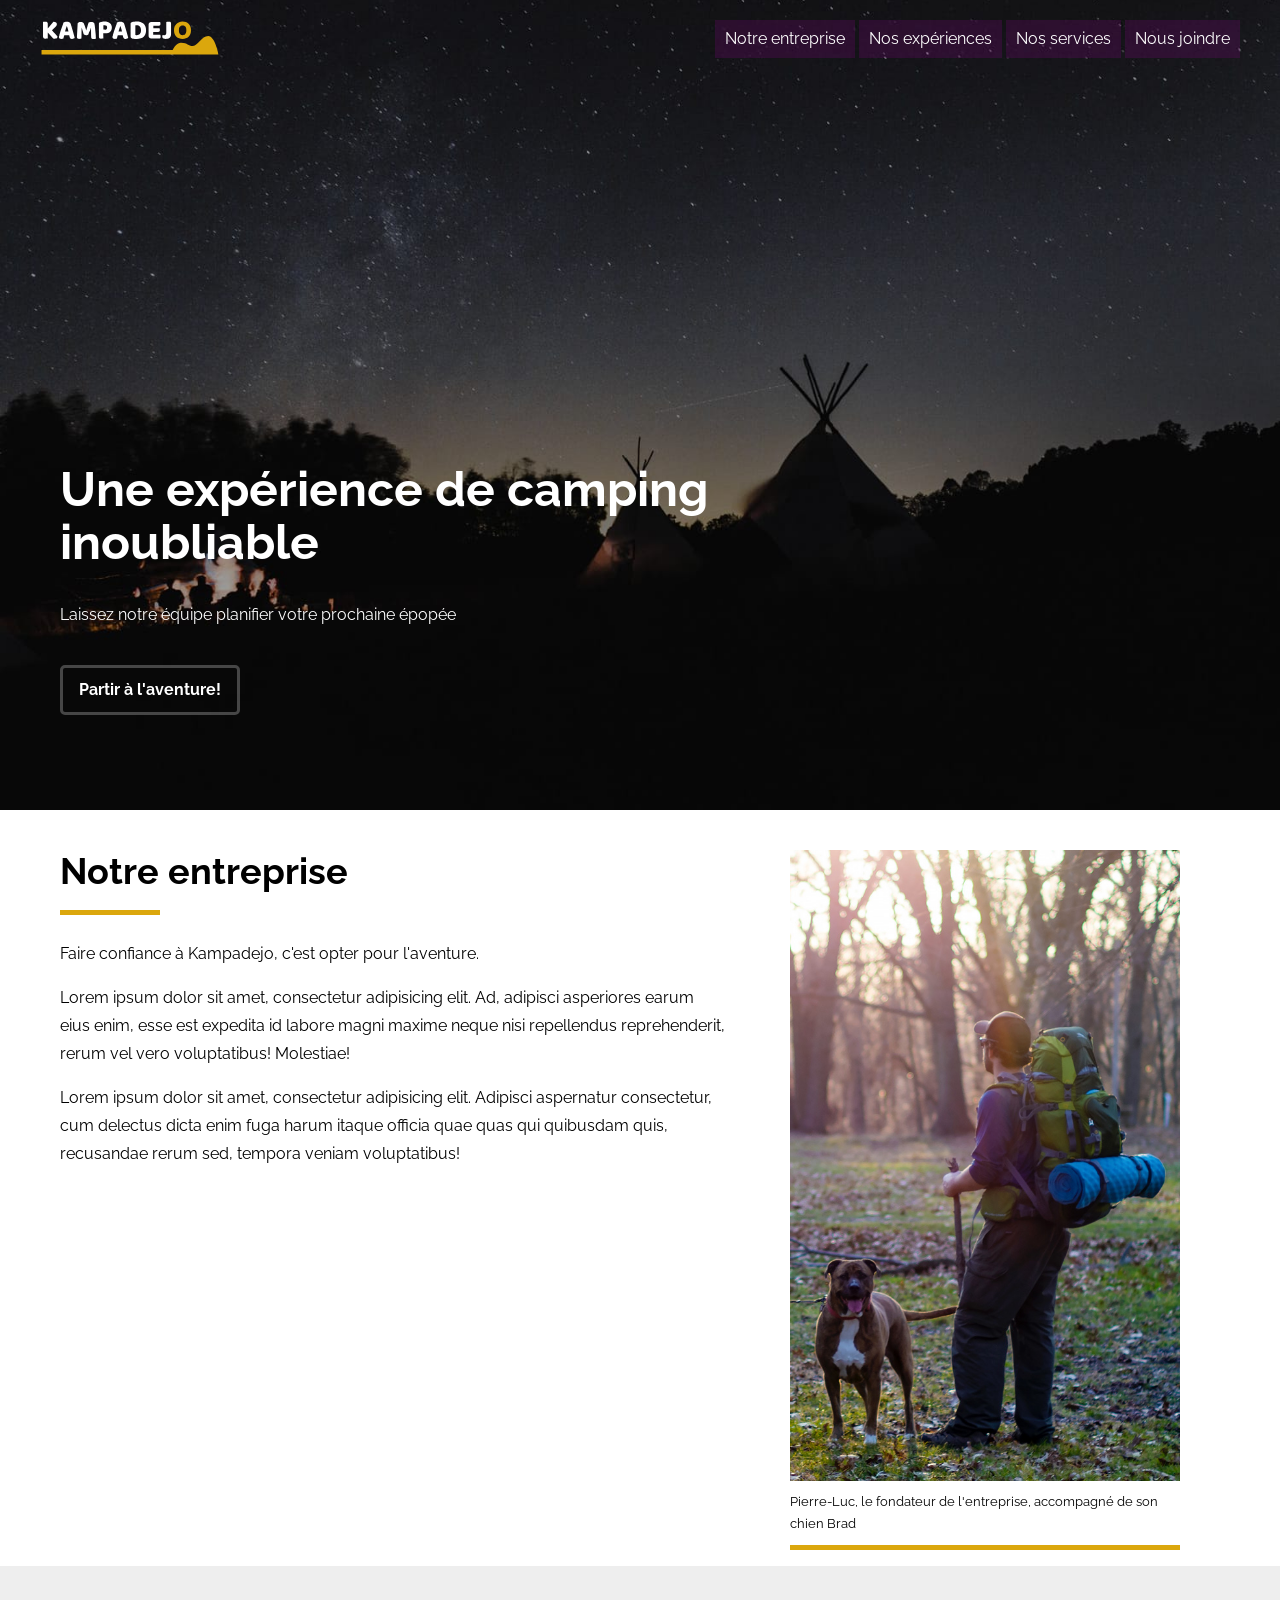
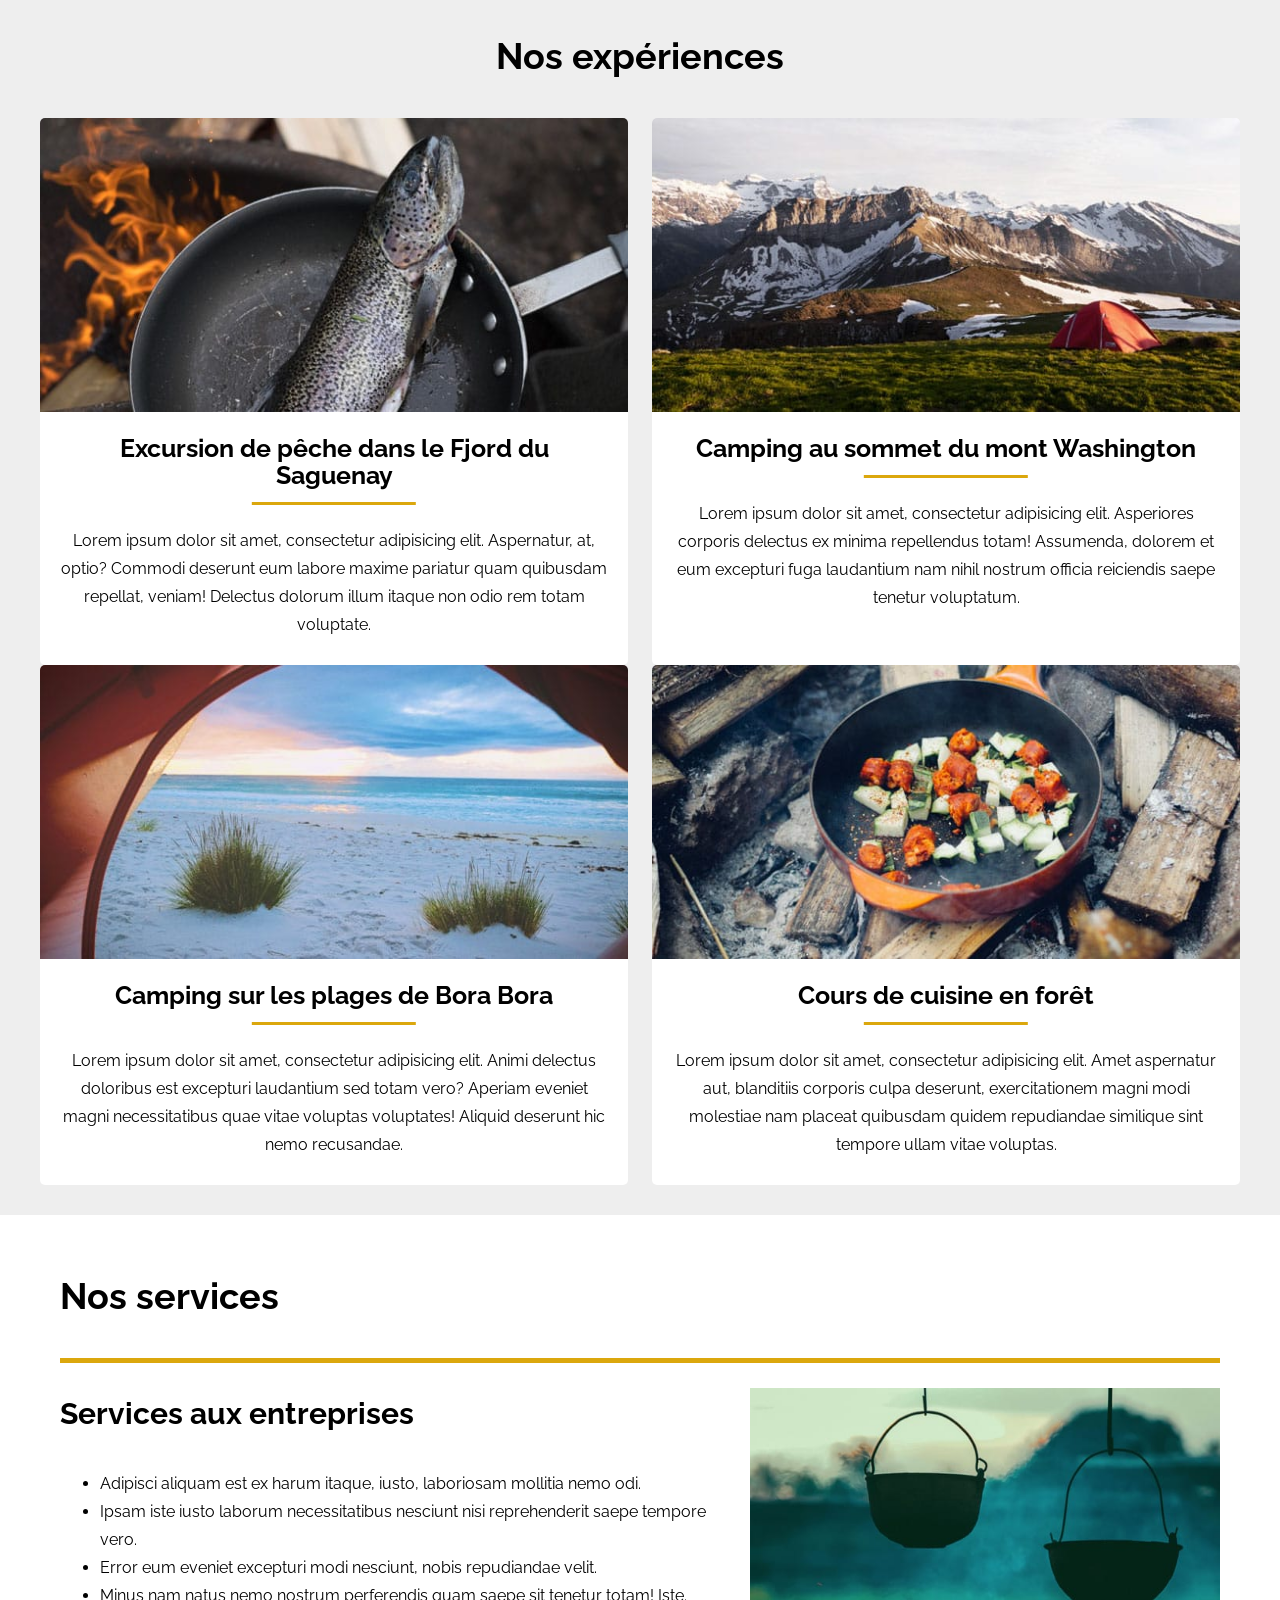
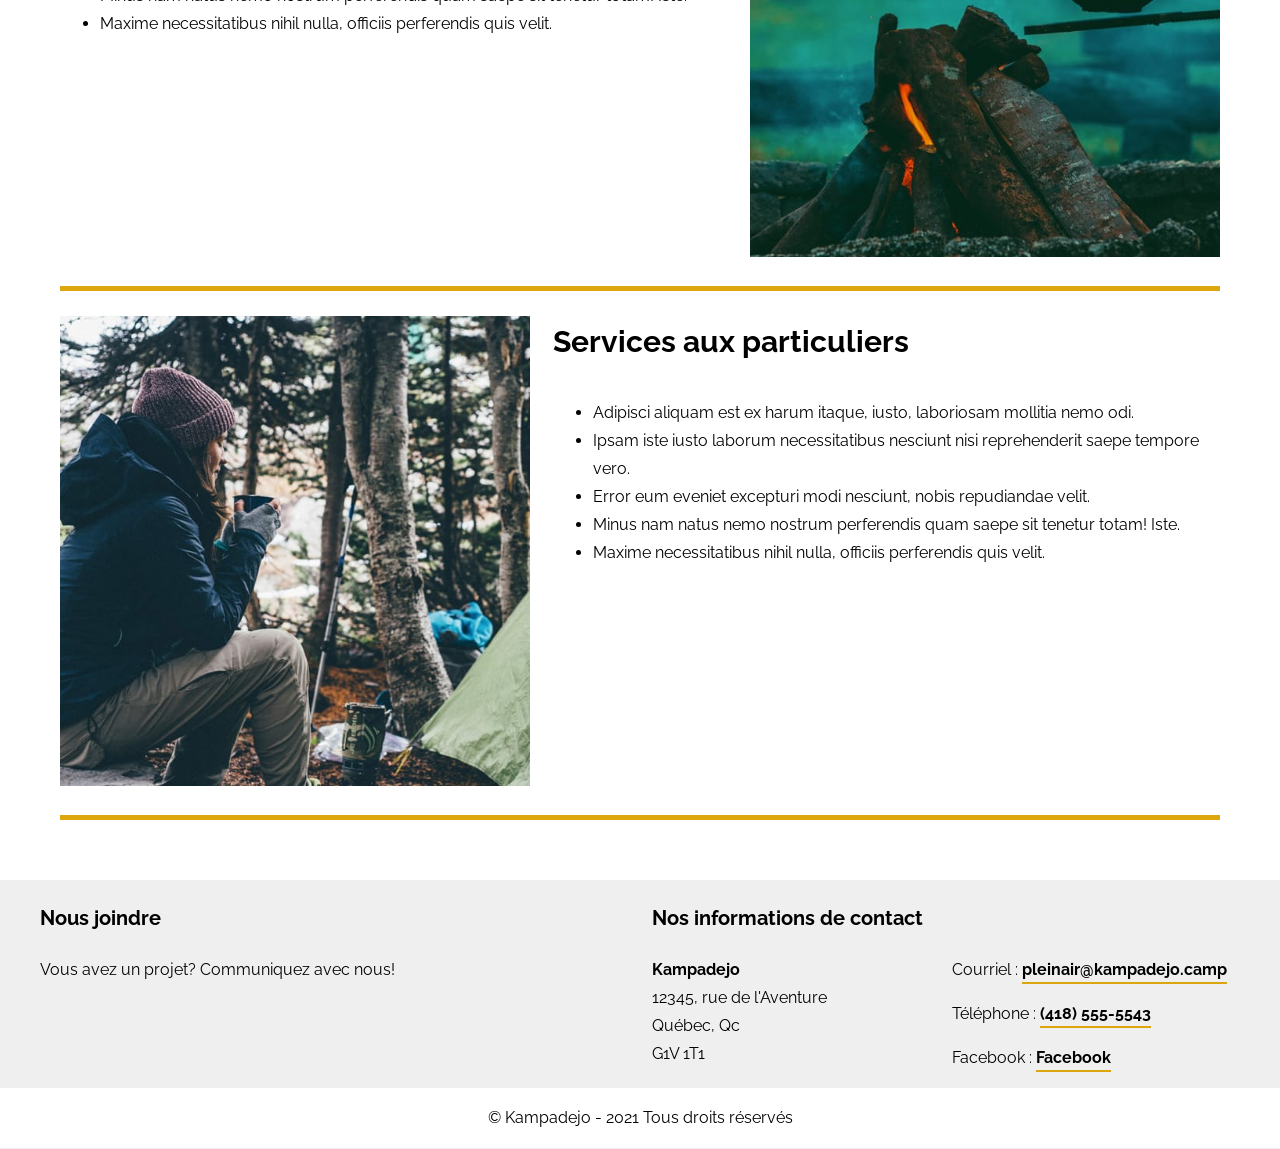
==== index.html @ 25b72823 "Initial commit" ====
<!DOCTYPE html>
<html lang="fr">

<head>
    <meta charset="UTF-8">
    <meta name="viewport" content="width=device-width, initial-scale=1.0" />
    <a href="#contenu" class="sauter screen-reader-only focusable">
  Allez au contenu
</a>
    <title>Kampadejo - Expériences de camping</title>
    <link rel="stylesheet" href="assets/css/style.css">
    <!-- Photos par Unsplash - https://unsplash.com/collections/315034/camping -->
    <!-- Icônes par Stephen Hutchings - Collection Typicons - Flaticon -->
</head>

<body>
    <!-- Lien Aller au contenu -->
    <header class="entete" role="banner">
        
        <div class="conteneur">
            <!-- Menu principal -->
             <nav class="nav nav--closed">
            <a class="logo" href="index.html">
                <img src="assets/images/logo.svg" alt="Accueil Kampadejo">
            </a>
            <ul class="nav__list">
                <li class="nav__list-item"><a class="nav__link" href="#entreprise">Notre entreprise</a></li>
                <li class="nav__list-item"><a class="nav__link" href="#experiences">Nos expériences</a></li>
                <li class="nav__list-item"><a class="nav__link" href="#services">Nos services</a></li>
                <li class="nav__list-item"><a class="nav__link" href="#contact">Nous joindre</a></li>
            </ul>
        </nav>


        </div>
        <div class="conteneur accroche">
            <div class="texte">
                <h1>Une expérience de camping inoubliable</h1>
                <p>Laissez notre équipe planifier votre prochaine épopée</p>
                <a href="#entreprise" class="btn">Partir à l'aventure!</a>
            </div>
        </div>
    </header>
    <main role="main">
        <section class="entreprise conteneur rangee" id="entreprise">
            <div class="cols_7_de_12">
                <h2 id="contenu">Notre entreprise</h2>
                <p>Faire confiance à Kampadejo, c'est opter pour l'aventure.</p>
                <p>Lorem ipsum dolor sit amet, consectetur adipisicing elit. Ad, adipisci asperiores earum eius enim,
                    esse
                    est
                    expedita id labore magni maxime neque nisi repellendus reprehenderit, rerum vel vero voluptatibus!
                    Molestiae!</p>
                <p>Lorem ipsum dolor sit amet, consectetur adipisicing elit. Adipisci aspernatur consectetur, cum
                    delectus
                    dicta
                    enim fuga harum itaque officia quae quas qui quibusdam quis, recusandae rerum sed, tempora veniam
                    voluptatibus!</p>
            </div>
            <aside class="cols_5_de_12">
                <figure>
                    <img src="assets/images/fondateur.jpg" alt="">
                    <figcaption>Pierre-Luc, le fondateur de l'entreprise, accompagné de son chien Brad</figcaption>
                </figure>
            </aside>
        </section><!-- fin section#entreprise -->
        <section class="experiences" id="experiences">
            <div class="conteneur">
                <h2>Nos expériences</h2>
                <div class="rangee">
                    <article class="cols_6_de_12">
                        <img src="assets/images/experience1.jpg" alt="Une truite dans un poêlon">
                        <div class="contenu">
                            <h3>Excursion de pêche dans le Fjord du Saguenay</h3>
                            <p>Lorem ipsum dolor sit amet, consectetur adipisicing elit. Aspernatur, at, optio? Commodi
                                deserunt
                                eum labore maxime pariatur quam quibusdam repellat, veniam! Delectus dolorum illum
                                itaque
                                non
                                odio rem totam voluptate.</p>
                        </div>
                    </article>
                    <article class="cols_6_de_12">
                        <img src="assets/images/experience2.jpg" alt="Une truite dans un poêlon">
                        <div class="contenu">
                            <h3>Camping au sommet du mont Washington</h3>
                            <p>Lorem ipsum dolor sit amet, consectetur adipisicing elit. Asperiores corporis delectus ex
                                minima
                                repellendus totam! Assumenda, dolorem et eum excepturi fuga laudantium nam nihil nostrum
                                officia
                                reiciendis saepe tenetur voluptatum.</p>
                        </div>
                    </article>
                </div>
                <div class="rangee">
                    <article class="cols_6_de_12">
                        <img src="assets/images/experience3.jpg" alt="Une truite dans un poêlon">
                        <div class="contenu">
                            <h3>Camping sur les plages de Bora Bora</h3>
                            <p>Lorem ipsum dolor sit amet, consectetur adipisicing elit. Animi delectus doloribus est
                                excepturi
                                laudantium sed totam vero? Aperiam eveniet magni necessitatibus quae vitae voluptas
                                voluptates!
                                Aliquid deserunt hic nemo recusandae.</p>
                        </div>
                    </article>
                    <article class="cols_6_de_12">
                        <img src="assets/images/experience4.jpg" alt="Une truite dans un poêlon">
                        <div class="contenu">
                            <h3>Cours de cuisine en forêt</h3>
                            <p>Lorem ipsum dolor sit amet, consectetur adipisicing elit. Amet aspernatur aut, blanditiis
                                corporis culpa deserunt, exercitationem magni modi molestiae nam placeat quibusdam
                                quidem
                                repudiandae similique sint tempore ullam vitae voluptas.</p>
                        </div>
                    </article>
                </div>
            </div>
        </section>
        <section class="conteneur services" id="services">
            <h2>Nos services</h2>
            <div class="rangee service impair">
                <div class="cols_5_de_12 image">
                    <img src="assets/images/services-entreprises.jpg" alt="">
                </div>
                <div class="cols_7_de_12">
                    <h3>Services aux entreprises</h3>
                    <ul>
                        <li>Adipisci aliquam est ex harum itaque, iusto, laboriosam mollitia nemo odi.</li>
                        <li>Ipsam iste iusto laborum necessitatibus nesciunt nisi reprehenderit saepe tempore vero.</li>
                        <li>Error eum eveniet excepturi modi nesciunt, nobis repudiandae velit.</li>
                        <li>Minus nam natus nemo nostrum perferendis quam saepe sit tenetur totam! Iste.</li>
                        <li>Maxime necessitatibus nihil nulla, officiis perferendis quis velit.</li>
                    </ul>
                </div>
            </div>
            <div class="rangee service">
                <div class="cols_5_de_12 image">
                    <img src="assets/images/services-particuliers.jpg" alt="">
                </div>
                <div class="cols_7_de_12">
                    <h3>Services aux particuliers</h3>
                    <ul>
                        <li>Adipisci aliquam est ex harum itaque, iusto, laboriosam mollitia nemo odi.</li>
                        <li>Ipsam iste iusto laborum necessitatibus nesciunt nisi reprehenderit saepe tempore vero.</li>
                        <li>Error eum eveniet excepturi modi nesciunt, nobis repudiandae velit.</li>
                        <li>Minus nam natus nemo nostrum perferendis quam saepe sit tenetur totam! Iste.</li>
                        <li>Maxime necessitatibus nihil nulla, officiis perferendis quis velit.</li>
                    </ul>
                </div>
            </div>
        </section>
    </main>
    <footer id="contact" role="contentinfo">
        <div class="conteneur rangee">
            <div class="cols_4_de_12">
                <h2>Nous joindre</h2>
                <p>Vous avez un projet? Communiquez avec nous!</p>
            </div>
            <div class="cols_6_de_12 informations">
                <div class="h2">Nos informations de contact</div>
                <div class="rangee">
                    <div class="cols_5_de_12">
                        <p><strong>Kampadejo</strong><br>
                            12345, rue de l'Aventure <br>
                            Québec, Qc <br>
                            G1V 1T1</p>
                    </div>
                    <div class="cols_6_de_12">
                        <ul>
                            <li>
                                <span>
                                    <span class="">Courriel :</span>
                                </span>
                                <a href="mailto:pleinair@kampadejo.camp">pleinair@kampadejo.camp</a>
                            </li>
                            <li>
                                <span>
                                    <span class="">Téléphone :</span>
                                </span>
                                <a href="tel:+14185555543">(418) 555-5543</a>
                            </li>
                            <li>
                                <span>
                                    <span class="">Facebook :</span>
                                </span>
                                <a href="http://www.facebook.com" target="_blank">Facebook</a>
                            </li>
                        </ul>
                    </div>
                </div>
            </div>
        </div>
        <p class="copyright">&copy; Kampadejo - 2021 Tous droits réservés</p>
    </footer>
    
    <!-- Script pour le menu mobile -->
    
 <script src="js/menu.js"></script>
</body>   
</body>

</html>
---- assets/css/style.css ----
@charset "UTF-8";

/**
 * @author Prénom Nom courriel
 *
 * TABLE DES MATIÈRES
 * Normalize
 * Utilitaires
 * Charte typographique
 * Grille
 * Menu
 * Règles générales
 * Mise en page
 *** Entête du site
 *** Menu principal
 *** Accroche
 *** Entreprise
 *** Expériences
 *** Services
 *** Pied de page
 */

/* Normalize
   ========================================================================== */
@import "_normalize.css";

/* Utilitaires (variables À DÉFINIR)
   ========================================================================== */
@import "_utilitaires.css";

/* Charte typographique
   ========================================================================== */
@import "_typo.css";

/* Grille
   ========================================================================== */
@import "_grille.css";

/* Menu
   ========================================================================== */
@import "_menu.css";
 


/* Règles générales */

* {
    outline-color: #dba70d;
}

.sauter {
    outline: none;
    background-color: #222222;
    border-bottom: 3px solid #dba70d;
    color: #ffffff;
    display: block;
    padding: 0.25em 0;
    text-align: center;
}

.conteneur {
    padding: 0 20px;
}

@media (min-width: 48rem) {
    .conteneur {
        padding: 0;
        max-width: 1200px;
    }
}

a {
    transition: color 0.5s;
}

.btn {
    border: 3px solid rgba(255, 255, 255, 0.25);
    border-radius: 5px;
    display: inline-block;
    font-weight: bold;
    color: #ffffff;
    padding: 0.5em 1em;
    text-decoration: none;
    transition: background-color 0.5s;
}

.btn:hover {
    background-color: #dba70d;
    border-color: #dba70d;
    color: #000;
}

.btn:focus {
    outline: 0;
    border-color: #dba70d;
}

.icone {
    display: inline-block;
    width: 1em;
    height: 1em;
    vertical-align: middle;
}

.icone--courriel {
    background: url(../images/courriel.svg) center center no-repeat;
    background-size: contain;
}

.icone--telephone {
    background: url(../images/telephone.svg) center center no-repeat;
    background-size: contain;
}

.icone--facebook {
    background: url(../images/facebook.svg) center center no-repeat;
    background-size: contain;
}

figure {
    margin-top: 40px;
}

figure img {
    display: block;
    max-width: 100%;
    height: auto;
}

figcaption {
    border-bottom: 5px solid #dba70d;
    font-size: 1.25rem;
    margin-top: 10px;
    padding-bottom: 10px;
}

/* Entête du site */

.entete {
    background: url(../images/entete-mobile.jpg) center top no-repeat;
    background-size: cover;
    color: #ffffff;
    padding: 10px 0;
    text-align: center;
}

@media (min-width: 48rem) {
    .entete {
        background: url(../images/entete.jpg) center bottom no-repeat;
        background-size: cover;
        padding: 20px;
    }

    .entete div:first-child {
        min-height: 5rem;
    }
}

/* Menu principal */
.logo {
    float: left;
    width: 150px;
}

@media (min-width: 48rem) {
    .logo {
        width: 180px;
    }
}
.nav {
    text-align: right;
}




/* Accroche */

.accroche .texte {
    max-width: 80%;
    margin: 50px auto;
}

.accroche h1 {
    line-height: 1.1;
}

.accroche .btn {
    margin-top: 20px;
}

@media (min-width: 48rem) {
    .accroche {
        min-height: 80vh;
        position: relative;
    }

    .accroche .texte {
        max-width: 75%;
        margin: 75px 0;
        position: absolute;
        left: 20px;
        bottom: 0;
        text-align: left;
    }
}

@media (max-height: 31.25rem) {
    .accroche .texte {
        position: static;
    }
}

/* Entreprise */
.entreprise.conteneur {
    padding: 0 20px;
}

.entreprise h2 {
    padding-bottom: 0.2em;
    position: relative;
}

.entreprise h2:after {
    background-color: #dba70d;
    content: "";
    display: inline-block;
    width: 100px;
    height: 5px;
    position: absolute;
    bottom: -5px;
    left: 0;
}

/* Expériences */

.experiences {
    background-color: #eeeeee;
    text-align: center;
    padding: 30px 0;
}

.experiences article {
    background-color: #ffffff;
    border-radius: 5px;
}

.experiences article img {
    border-radius: 5px 5px 0 0;
    display: block;
    width: 100%;
    height: auto;
}

.experiences article .contenu {
    padding: 10px 20px;
}

.experiences article h3 {
    font-size: 2.5rem;
    line-height: 1.1em;
    margin-top: 0.5em;
    padding-bottom: 0.5em;
    position: relative;
}

.experiences article h3:after {
    background-color: #dba70d;
    content: "";
    display: inline-block;
    width: 30%;
    height: 3px;
    position: absolute;
    bottom: -3px;
    left: 50%;
    transform: translateX(-50%);
}

/* Services */
.services {
    padding: 20px 20px 60px;
}

.service {
    border-top: 5px solid #dba70d;
}

.service:last-of-type {
    border-bottom: 5px solid #dba70d;
}

.service h3 {
    margin-top: 25px;
}

.service .image img {
    width: 100%;
    height: auto;
    margin-top: 25px;
}

.service .image {
    padding-bottom: 20px;
}

@media (min-width: 48rem) {
    .impair .image {
        order: 1;
    }
}

/* Pied de page */

footer {
    background-color: #efefef;
    padding: 1px 0;
}

footer .conteneur {
    padding: 0 20px;

    @media (min-width: 40rem) {
        padding: 0;
    }
}

footer h2,
footer .h2 {
    font-size: 2rem;
    margin: 1em auto;
}

.informations p,
.informations ul {
    margin: 0;
}

.informations ul {
    list-style-type: none;
    margin: 20px auto;
    padding: 0;
}

.informations li {
    margin: 0 auto 1em;
}

.informations a {
    border-bottom: 2px solid #dba70d;
    color: #000000;
    font-weight: bold;
    text-decoration: none;
    padding-bottom: 0.15em;
    transition: border-color 0.5s;
}

.informations a:hover {
    border-color: #000000;
}

.informations li .icone {
    display: block;
    margin-bottom: 0.25em;
}

@media (min-width: 48rem) {
    .informations ul {
        margin: 0 auto;
    }
}

.copyright {
    text-align: center;
    background-color: #ffffff;
    margin: 0;
    padding: 16px 0;
}
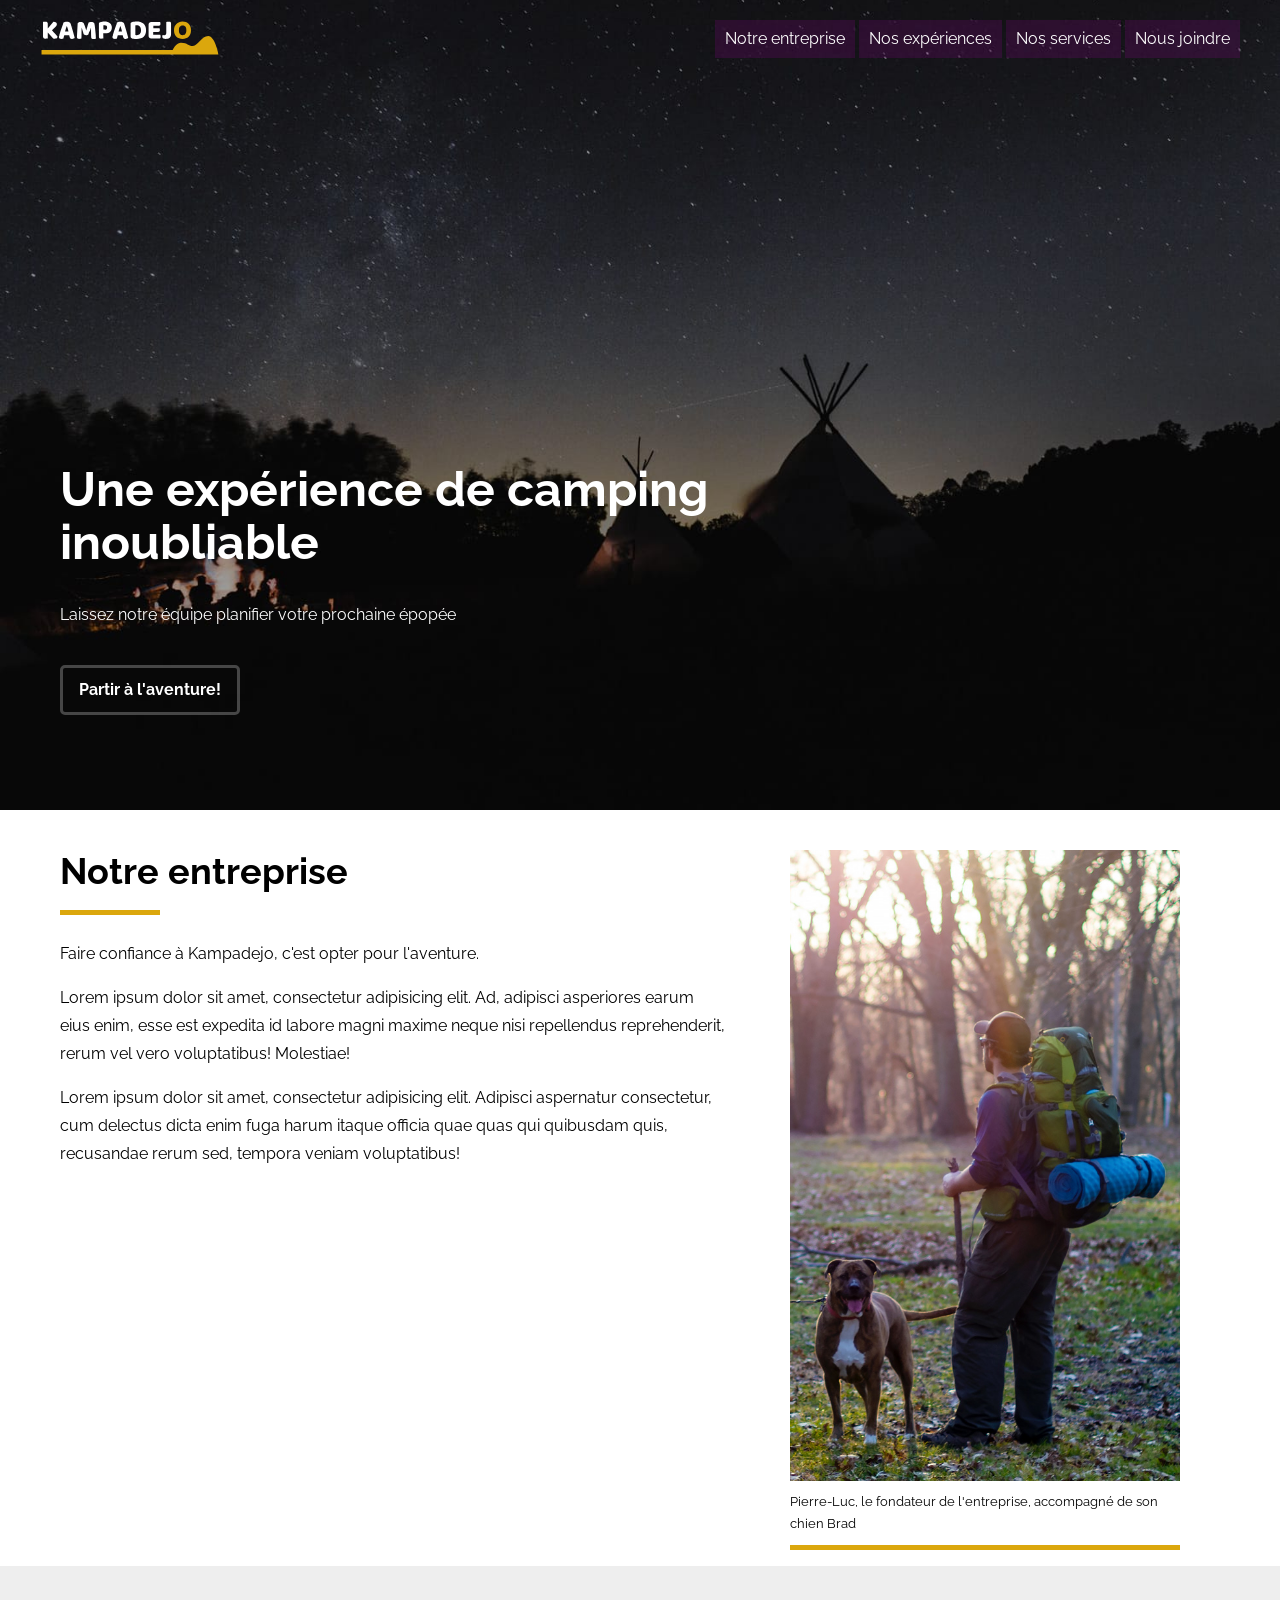
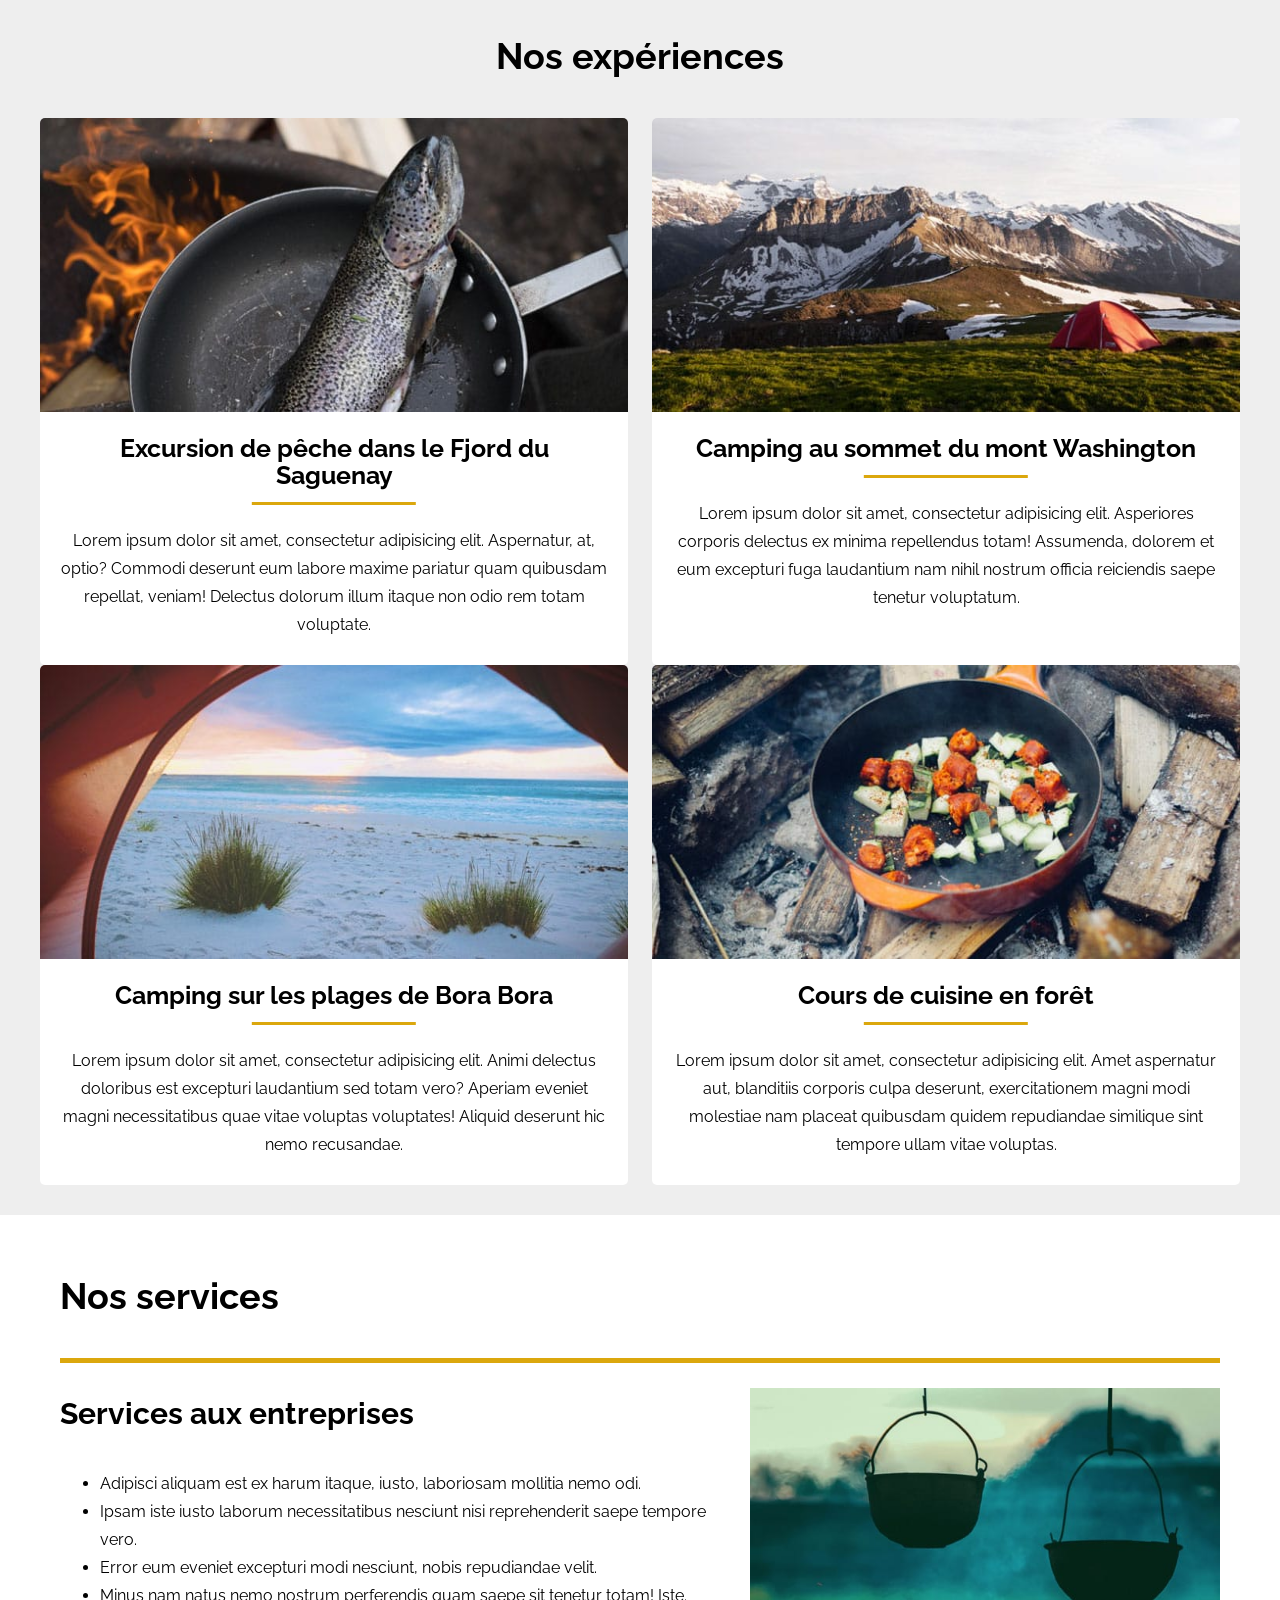
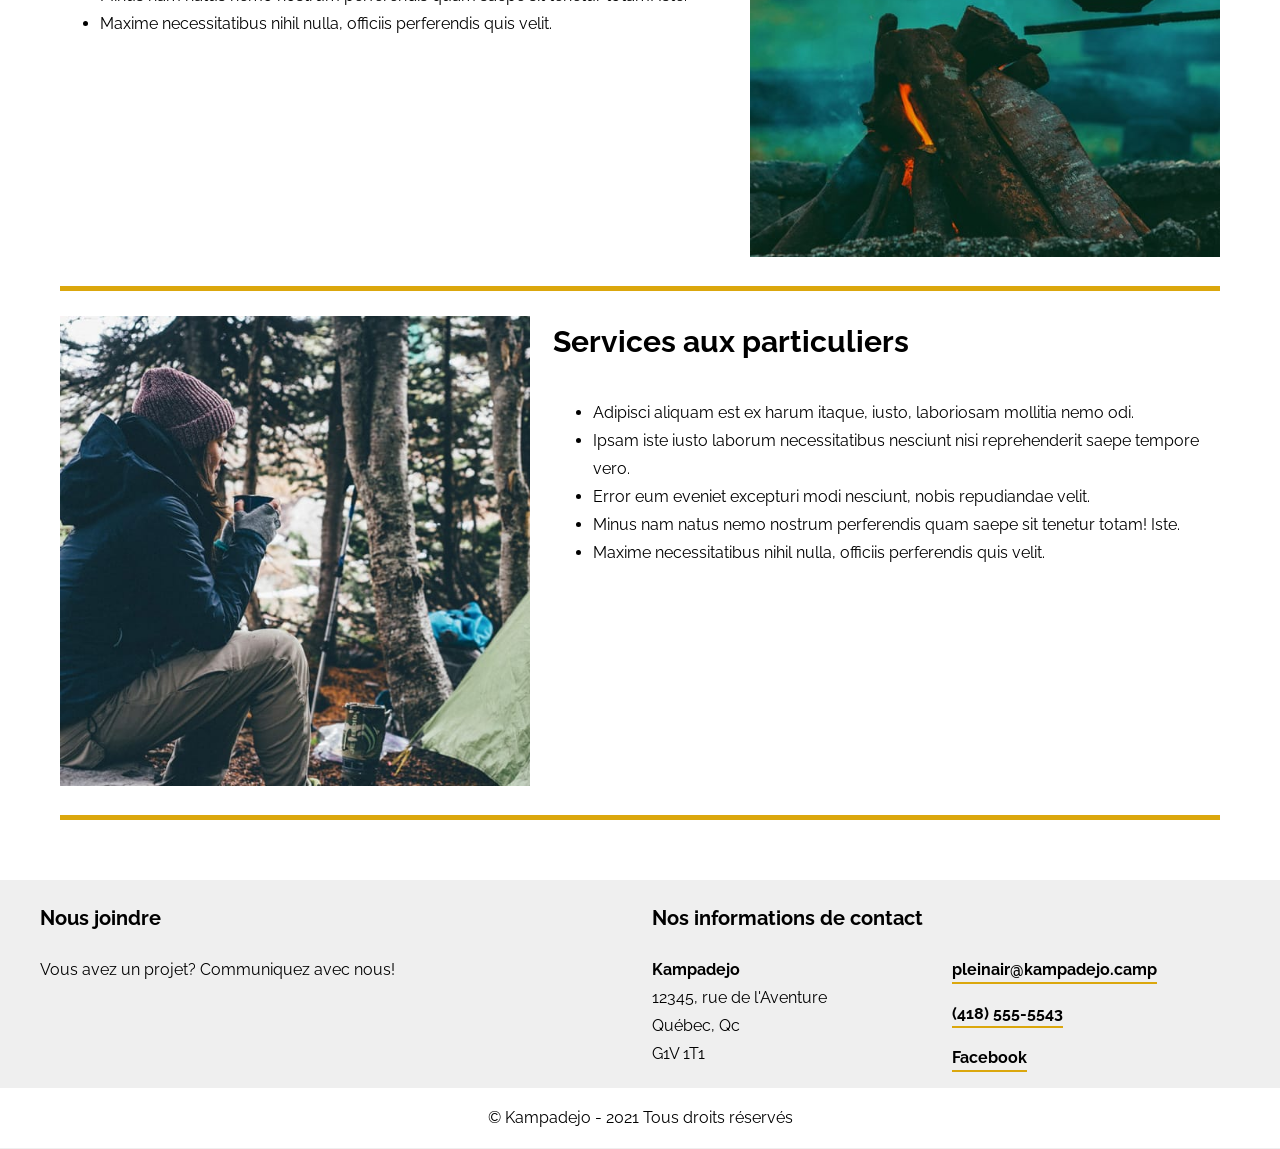
==== commit c3b34ed7: "Enhance accessibility and styling in menu and utility CSS; update HTML for better screen reader supp" ====
--- a/index.html
+++ b/index.html
@@ -169,20 +169,20 @@
                     <div class="cols_6_de_12">
                         <ul>
                             <li>
-                                <span>
-                                    <span class="">Courriel :</span>
+                                <span class="icone--courriel" aria-hidden="true">
+                                    <span class="screen-reader-only">Courriel :</span>
                                 </span>
                                 <a href="mailto:pleinair@kampadejo.camp">pleinair@kampadejo.camp</a>
                             </li>
                             <li>
-                                <span>
-                                    <span class="">Téléphone :</span>
+                                <span class="icone--telephone" aria-hidden="true">
+                                    <span class="screen-reader-only">Téléphone :</span>
                                 </span>
                                 <a href="tel:+14185555543">(418) 555-5543</a>
                             </li>
                             <li>
-                                <span>
-                                    <span class="">Facebook :</span>
+                                <span class="icone--facebook" aria-hidden="true">
+                                    <span class="screen-reader-only">Facebook :</span>
                                 </span>
                                 <a href="http://www.facebook.com" target="_blank">Facebook</a>
                             </li>
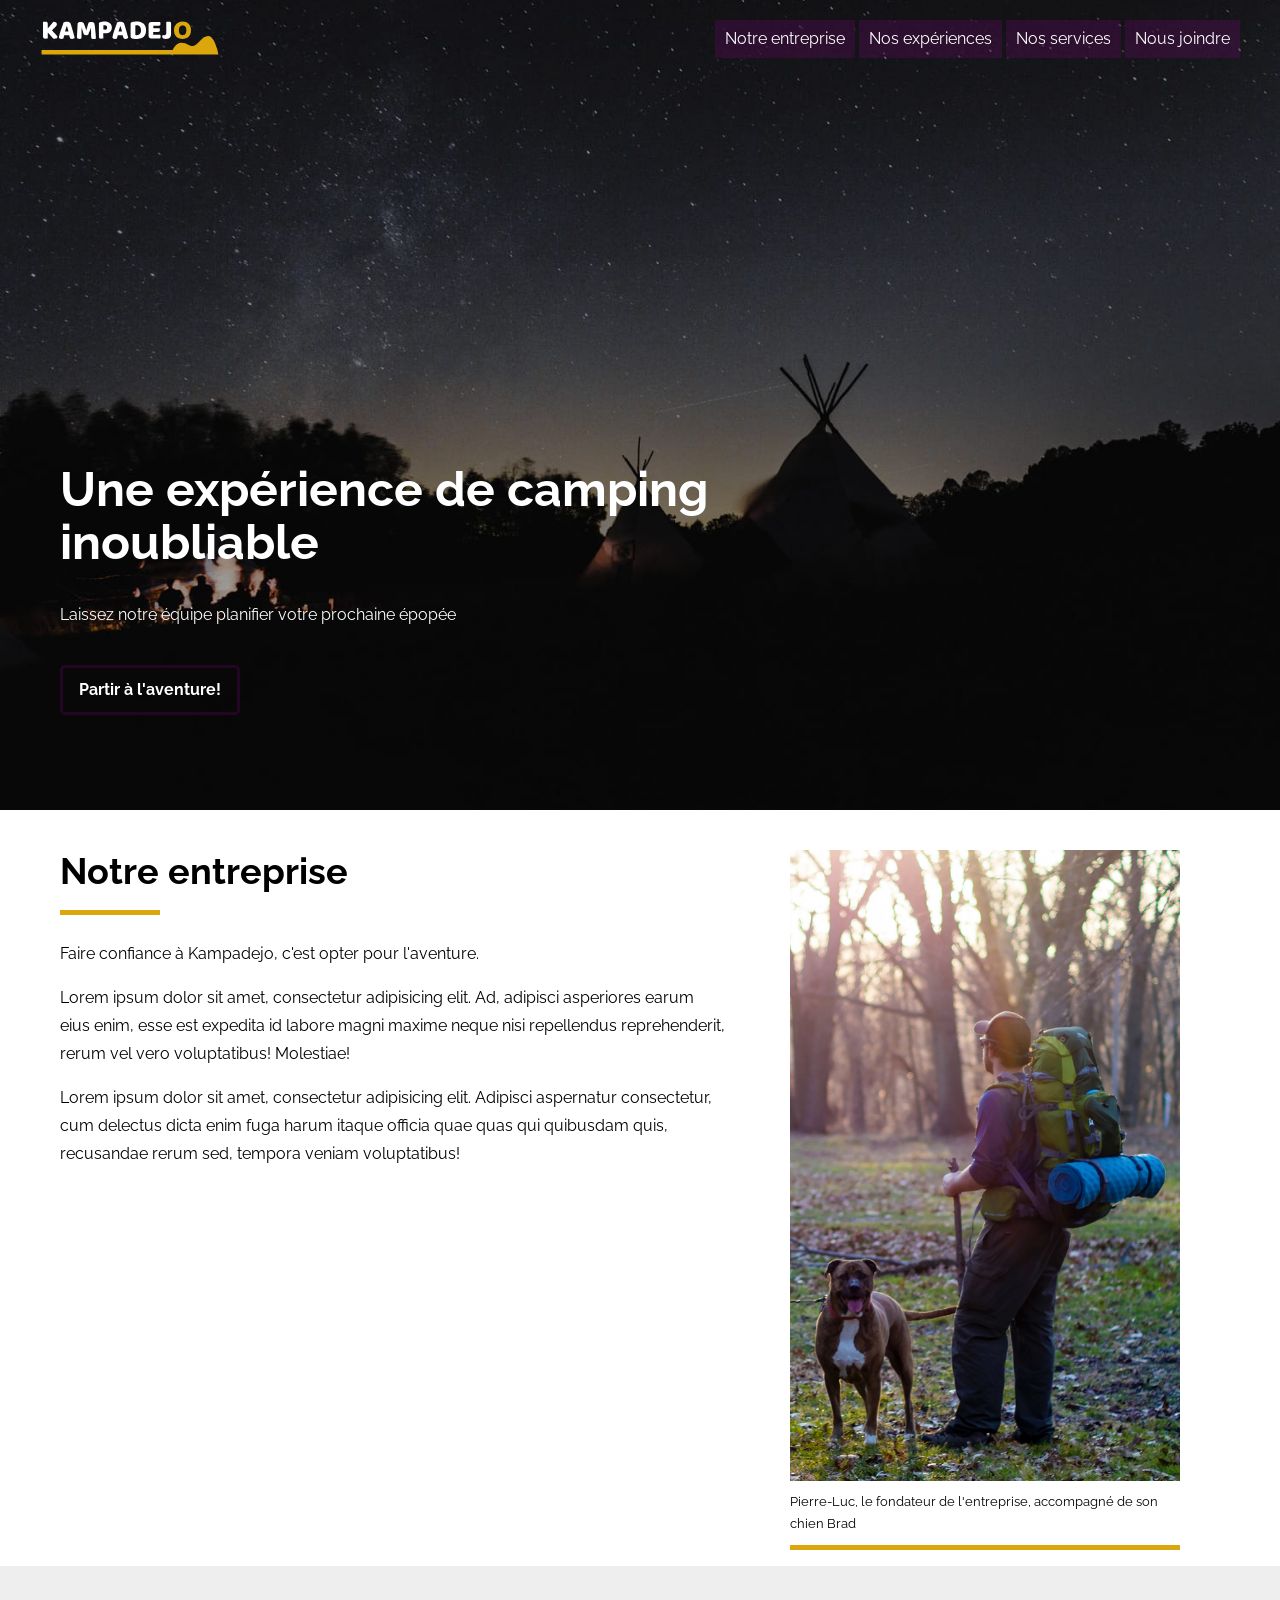
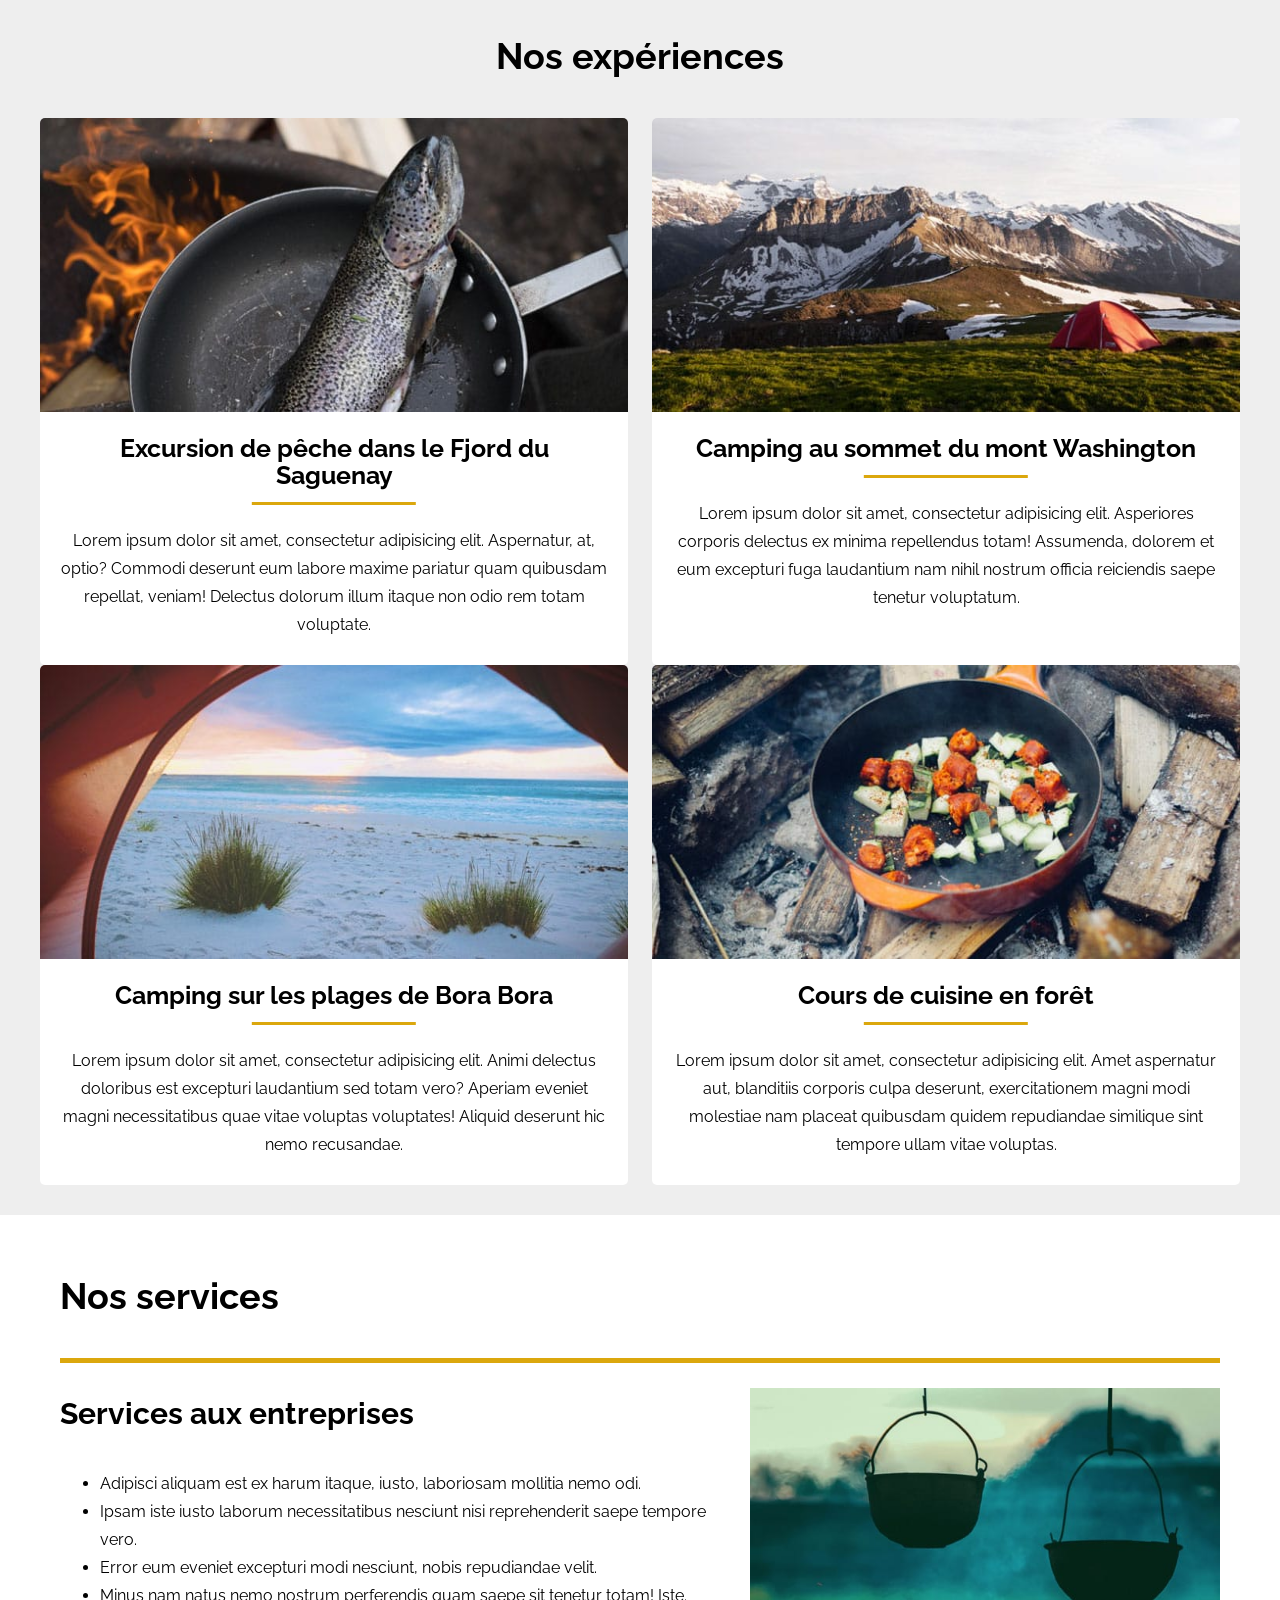
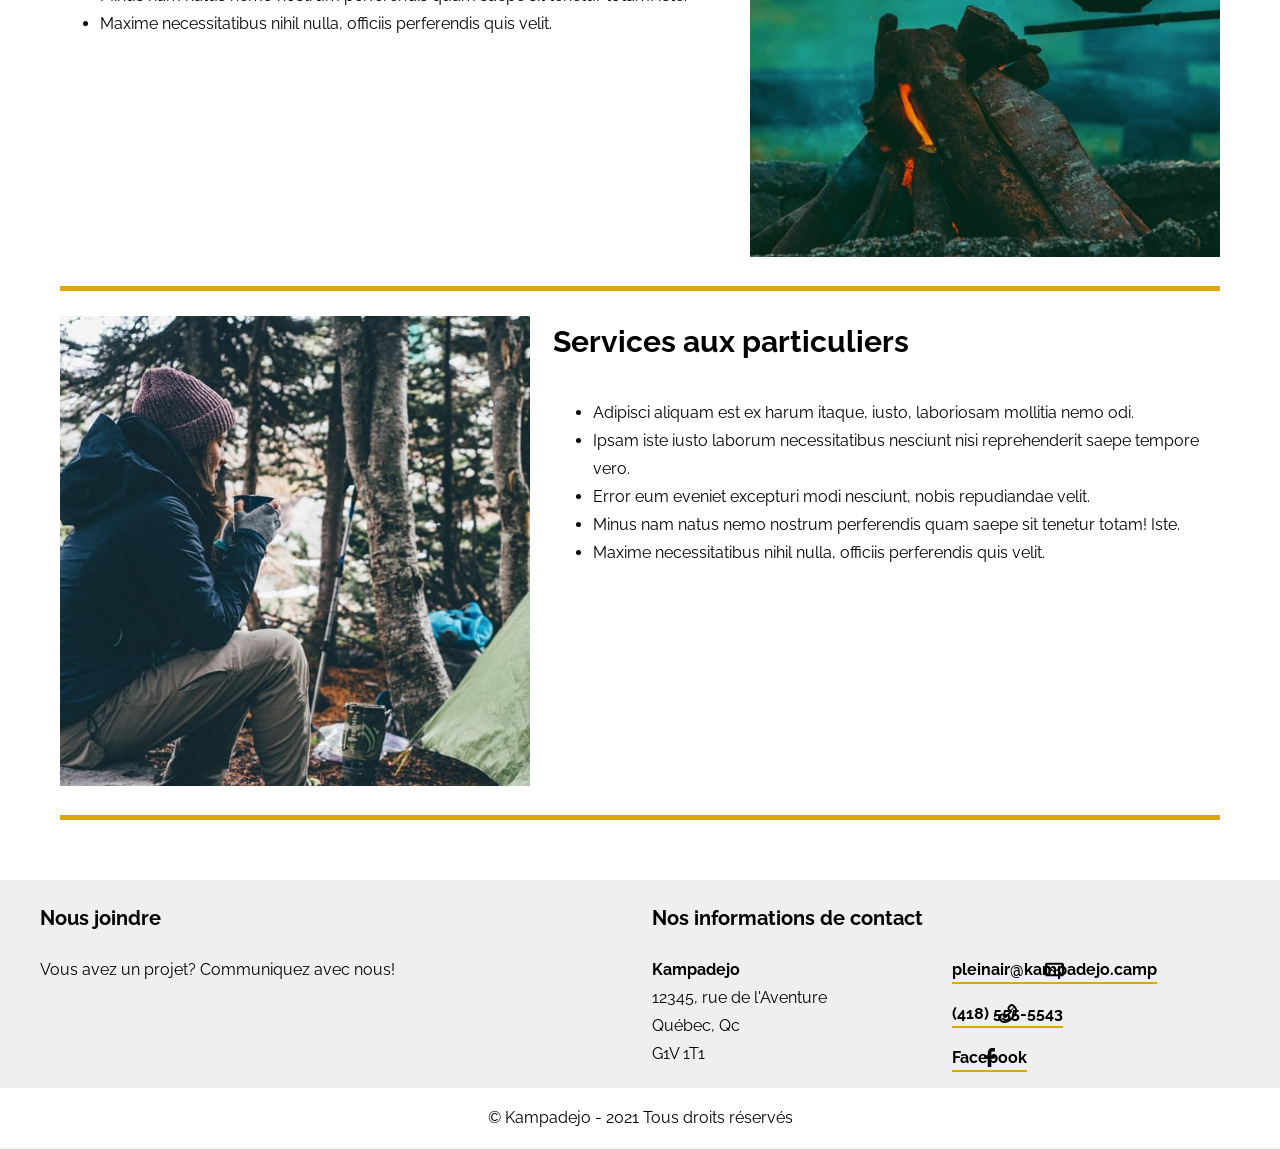
==== commit 3a8ed71c: "Refactor CSS variables for consistency and update styles for better accessibility; modify HTML for i" ====
--- a/index.html
+++ b/index.html
@@ -4,9 +4,6 @@
 <head>
     <meta charset="UTF-8">
     <meta name="viewport" content="width=device-width, initial-scale=1.0" />
-    <a href="#contenu" class="sauter screen-reader-only focusable">
-  Allez au contenu
-</a>
     <title>Kampadejo - Expériences de camping</title>
     <link rel="stylesheet" href="assets/css/style.css">
     <!-- Photos par Unsplash - https://unsplash.com/collections/315034/camping -->
@@ -15,6 +12,9 @@
 
 <body>
     <!-- Lien Aller au contenu -->
+     <a href="#contenu" class="sauter screen-reader-only focusable">
+  Allez au contenu
+</a>
     <header class="entete" role="banner">
         
         <div class="conteneur">
@@ -57,7 +57,7 @@
                     enim fuga harum itaque officia quae quas qui quibusdam quis, recusandae rerum sed, tempora veniam
                     voluptatibus!</p>
             </div>
-            <aside class="cols_5_de_12">
+            <aside class="cols_5_de_12" role="complementary">
                 <figure>
                     <img src="assets/images/fondateur.jpg" alt="">
                     <figcaption>Pierre-Luc, le fondateur de l'entreprise, accompagné de son chien Brad</figcaption>
@@ -169,22 +169,24 @@
                     <div class="cols_6_de_12">
                         <ul>
                             <li>
+                                <span class="screen-reader-only">Courriel :</span>
                                 <span class="icone--courriel" aria-hidden="true">
-                                    <span class="screen-reader-only">Courriel :</span>
+                                
+                                <a href="mailto:pleinair@kampadejo.camp">pleinair@kampadejo.camp</a>
                                 </span>
-                                <a href="mailto:pleinair@kampadejo.camp">pleinair@kampadejo.camp</a>
                             </li>
                             <li>
+                                <span class="screen-reader-only">Téléphone :</span>
                                 <span class="icone--telephone" aria-hidden="true">
-                                    <span class="screen-reader-only">Téléphone :</span>
+                                <a href="tel:+14185555543">(418) 555-5543</a>
                                 </span>
-                                <a href="tel:+14185555543">(418) 555-5543</a>
+
                             </li>
                             <li>
+                                <span class="screen-reader-only">Facebook :</span>
                                 <span class="icone--facebook" aria-hidden="true">
-                                    <span class="screen-reader-only">Facebook :</span>
+                                <a href="http://www.facebook.com" target="_blank">Facebook</a>
                                 </span>
-                                <a href="http://www.facebook.com" target="_blank">Facebook</a>
                             </li>
                         </ul>
                     </div>
@@ -196,8 +198,7 @@
     
     <!-- Script pour le menu mobile -->
     
- <script src="js/menu.js"></script>
+ <script src="assets/js/menu.js"></script>
 </body>   
-</body>
 
 </html>
--- a/assets/css/style.css
+++ b/assets/css/style.css
@@ -45,14 +45,14 @@
 /* Règles générales */
 
 * {
-    outline-color: #dba70d;
+    outline-color: --var(--color-Y);
 }
 
 .sauter {
     outline: none;
-    background-color: #222222;
-    border-bottom: 3px solid #dba70d;
-    color: #ffffff;
+    background-color: var(--color-Q);
+    border-bottom: 3px solid var(--color-Y);
+    color: var(--color-text);
     display: block;
     padding: 0.25em 0;
     text-align: center;
@@ -74,25 +74,25 @@
 }
 
 .btn {
-    border: 3px solid rgba(255, 255, 255, 0.25);
+    border: 3px solid var(--color-Z);
     border-radius: 5px;
     display: inline-block;
     font-weight: bold;
-    color: #ffffff;
+    color: var(--color-text);
     padding: 0.5em 1em;
     text-decoration: none;
     transition: background-color 0.5s;
 }
 
 .btn:hover {
-    background-color: #dba70d;
-    border-color: #dba70d;
+    background-color: var(--color-Y);
+    border-color: var(--color-Y);
     color: #000;
 }
 
 .btn:focus {
     outline: 0;
-    border-color: #dba70d;
+    border-color: var(--color-Y);
 }
 
 .icone {
@@ -128,7 +128,7 @@
 }
 
 figcaption {
-    border-bottom: 5px solid #dba70d;
+    border-bottom: 5px solid var(--color-Y);
     font-size: 1.25rem;
     margin-top: 10px;
     padding-bottom: 10px;
@@ -139,7 +139,7 @@
 .entete {
     background: url(../images/entete-mobile.jpg) center top no-repeat;
     background-size: cover;
-    color: #ffffff;
+    color: var(--color-text);
     padding: 10px 0;
     text-align: center;
 }
@@ -222,7 +222,7 @@
 }
 
 .entreprise h2:after {
-    background-color: #dba70d;
+    background-color: var(--color-Y);
     content: "";
     display: inline-block;
     width: 100px;
@@ -235,13 +235,13 @@
 /* Expériences */
 
 .experiences {
-    background-color: #eeeeee;
+    background-color: var(--color-W);
     text-align: center;
     padding: 30px 0;
 }
 
 .experiences article {
-    background-color: #ffffff;
+    background-color: var(--color-text);
     border-radius: 5px;
 }
 
@@ -265,7 +265,7 @@
 }
 
 .experiences article h3:after {
-    background-color: #dba70d;
+    background-color: var(--color-Y);
     content: "";
     display: inline-block;
     width: 30%;
@@ -282,11 +282,11 @@
 }
 
 .service {
-    border-top: 5px solid #dba70d;
+    border-top: 5px solid var(--color-Y);
 }
 
 .service:last-of-type {
-    border-bottom: 5px solid #dba70d;
+    border-bottom: 5px solid var(--color-Y);
 }
 
 .service h3 {
@@ -312,7 +312,7 @@
 /* Pied de page */
 
 footer {
-    background-color: #efefef;
+    background-color: var(--color-E);
     padding: 1px 0;
 }
 
@@ -346,7 +346,7 @@
 }
 
 .informations a {
-    border-bottom: 2px solid #dba70d;
+    border-bottom: 2px solid var(--color-Y);
     color: #000000;
     font-weight: bold;
     text-decoration: none;
@@ -355,7 +355,7 @@
 }
 
 .informations a:hover {
-    border-color: #000000;
+    border-color: var(--color-R);
 }
 
 .informations li .icone {
@@ -371,7 +371,7 @@
 
 .copyright {
     text-align: center;
-    background-color: #ffffff;
+    background-color: var(--color-text);
     margin: 0;
     padding: 16px 0;
 }
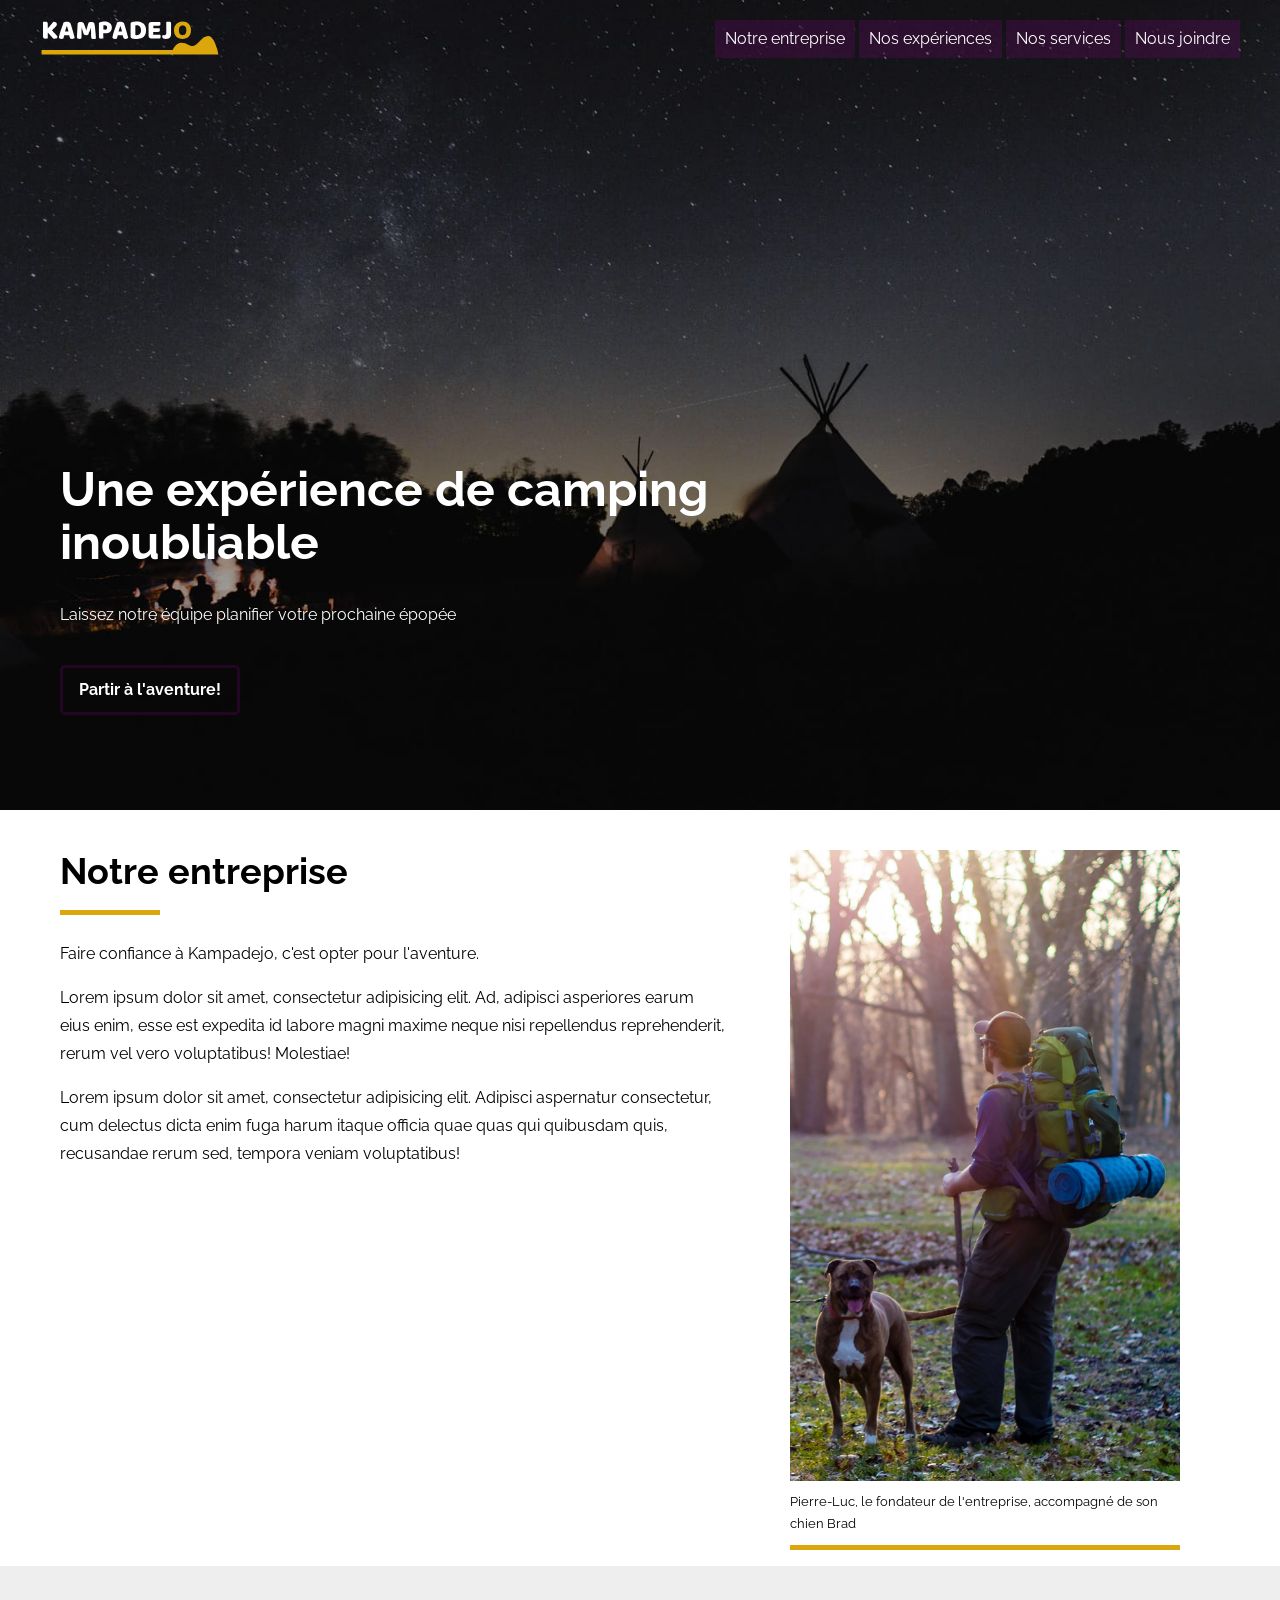
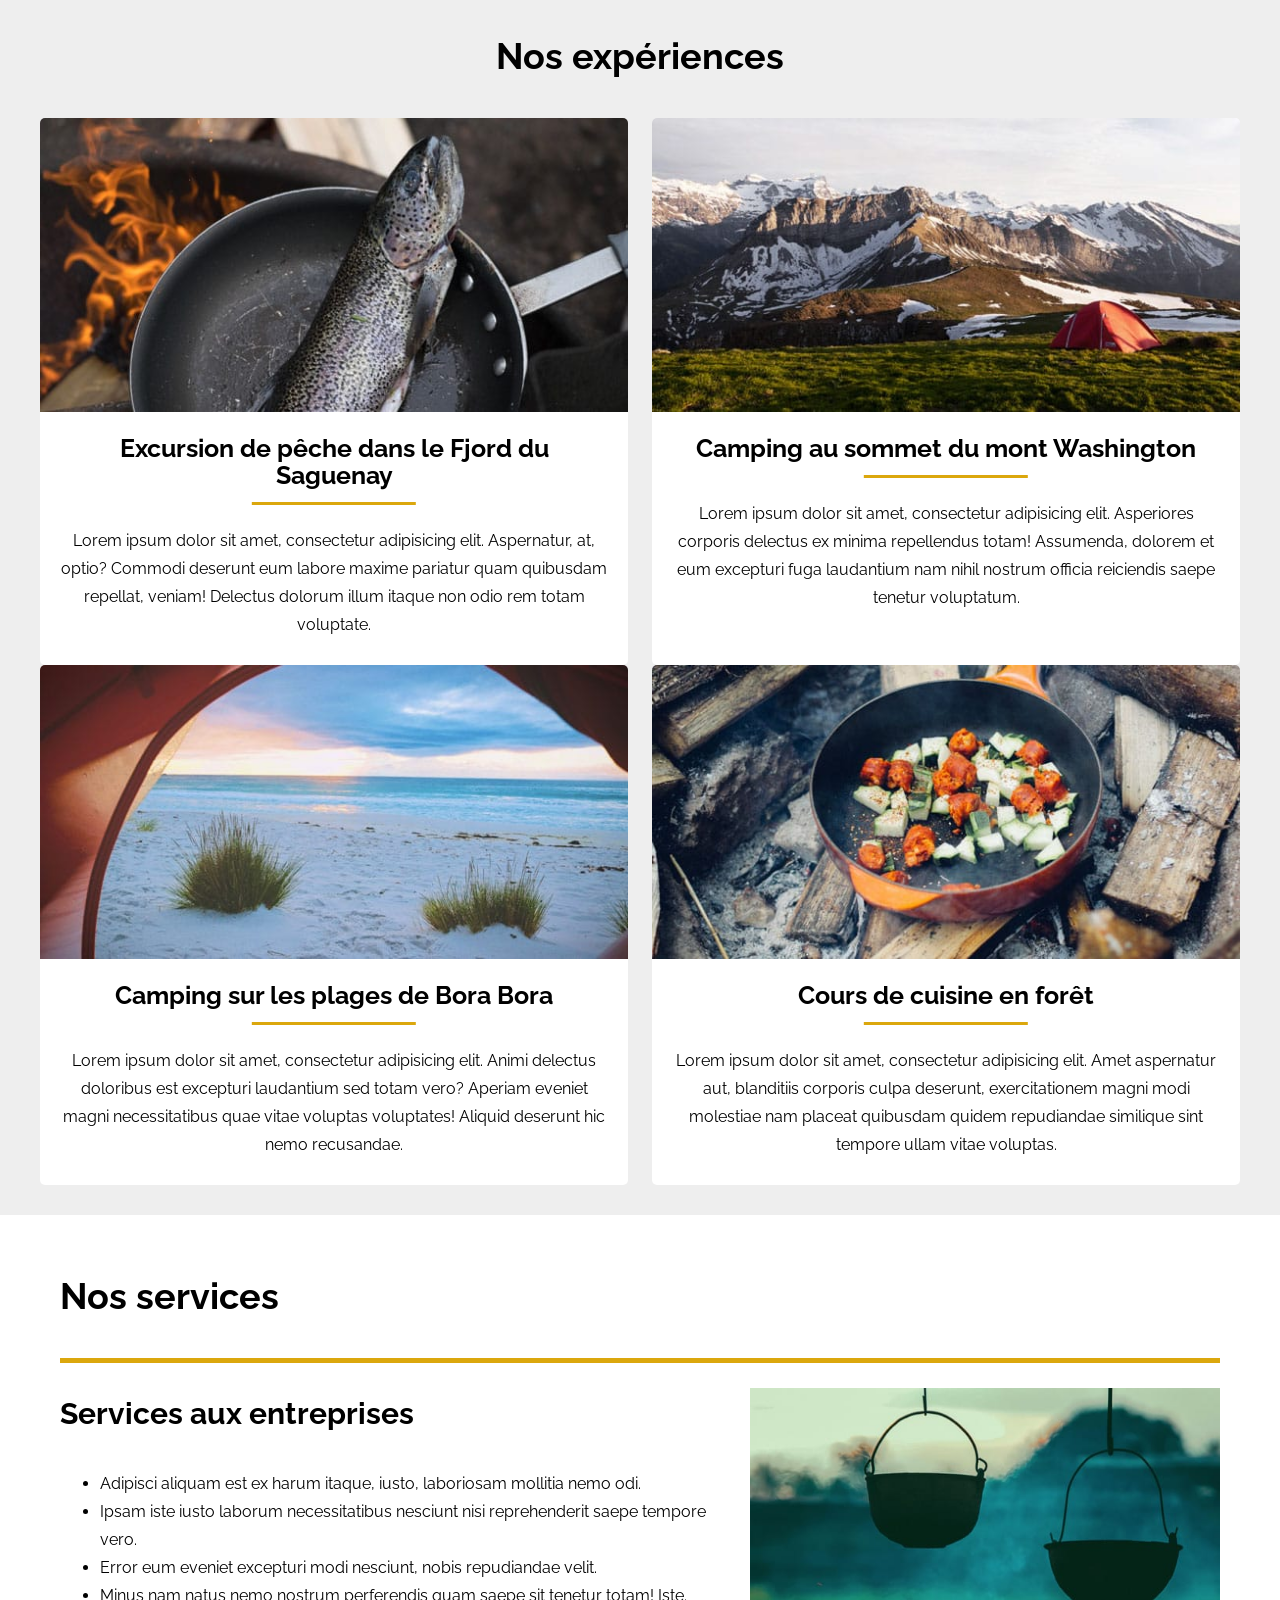
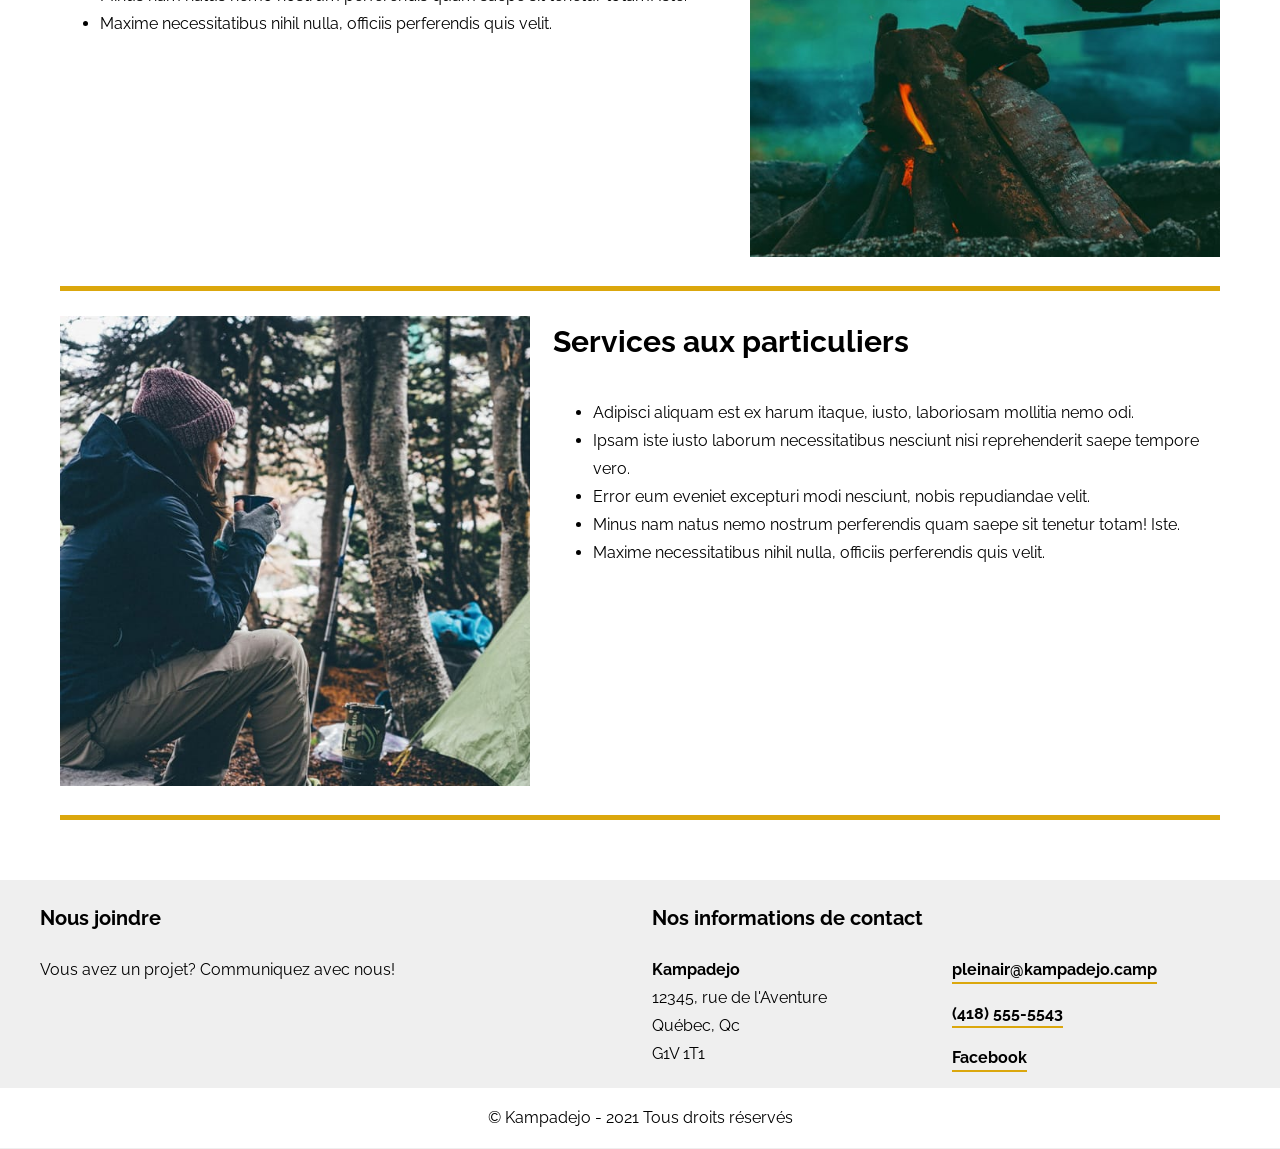
==== commit 309dec33: "Refactor menu styles for consistency; update JavaScript for improved accessibility and focus managem" ====
--- a/index.html
+++ b/index.html
@@ -172,21 +172,24 @@
                                 <span class="screen-reader-only">Courriel :</span>
                                 <span class="icone--courriel" aria-hidden="true">
                                 
+                                </span>
                                 <a href="mailto:pleinair@kampadejo.camp">pleinair@kampadejo.camp</a>
-                                </span>
+                                
                             </li>
                             <li>
                                 <span class="screen-reader-only">Téléphone :</span>
                                 <span class="icone--telephone" aria-hidden="true">
+                                
+                                </span>
                                 <a href="tel:+14185555543">(418) 555-5543</a>
-                                </span>
-
+                                
                             </li>
                             <li>
                                 <span class="screen-reader-only">Facebook :</span>
                                 <span class="icone--facebook" aria-hidden="true">
-                                <a href="http://www.facebook.com" target="_blank">Facebook</a>
                                 </span>
+                                    <a href="http://www.facebook.com" target="_blank">Facebook</a>
+                                
                             </li>
                         </ul>
                     </div>
--- a/assets/css/style.css
+++ b/assets/css/style.css
@@ -45,7 +45,7 @@
 /* Règles générales */
 
 * {
-    outline-color: --var(--color-Y);
+    outline-color: var(--color-Y);
 }
 
 .sauter {
